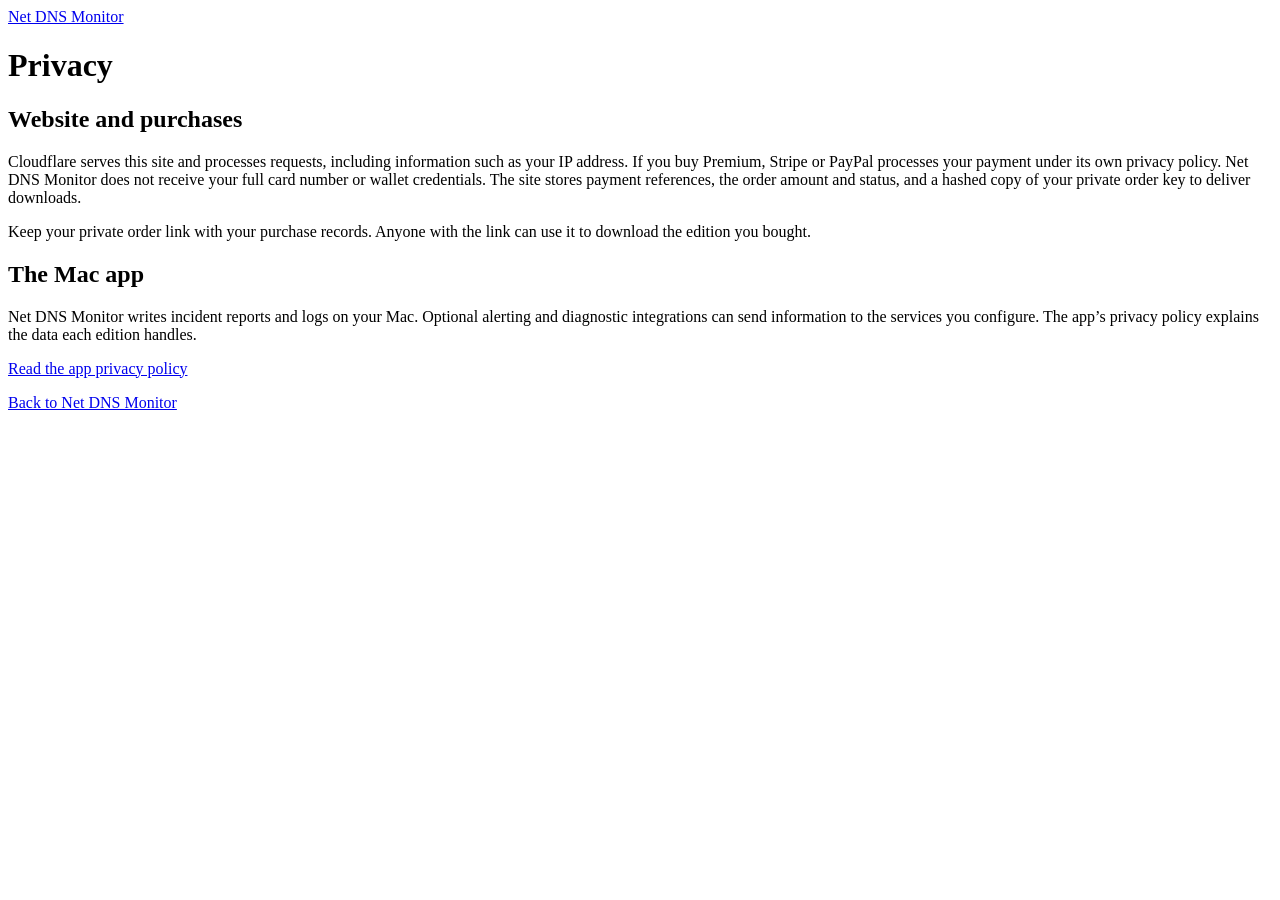
==== storefront/public/privacy.html @ 1a27cc8b "Launch Net DNS Monitor storefront and direct editions" ====
<!doctype html>
<html lang="en">
<head>
  <meta charset="utf-8">
  <meta name="viewport" content="width=device-width, initial-scale=1">
  <link rel="icon" href="/favicon.png" type="image/png">
  <link rel="stylesheet" href="/site.css">
  <title>Privacy — Net DNS Monitor</title>
</head>
<body>
  <main class="wrap order-page">
    <a class="brand" href="/">Net DNS Monitor</a>
    <h1>Privacy</h1>
    <h2>Website and purchases</h2>
    <p>Cloudflare serves this site and processes requests, including information such as your IP address. If you buy Premium, Stripe or PayPal processes your payment under its own privacy policy. Net DNS Monitor does not receive your full card number or wallet credentials. The site stores payment references, the order amount and status, and a hashed copy of your private order key to deliver downloads.</p>
    <p>Keep your private order link with your purchase records. Anyone with the link can use it to download the edition you bought.</p>
    <h2>The Mac app</h2>
    <p>Net DNS Monitor writes incident reports and logs on your Mac. Optional alerting and diagnostic integrations can send information to the services you configure. The app’s privacy policy explains the data each edition handles.</p>
    <p><a href="https://github.com/mithudso/net-dns-monitor/blob/master/docs/PRIVACY_POLICY.md">Read the app privacy policy</a></p>
    <p><a href="/">Back to Net DNS Monitor</a></p>
  </main>
</body>
</html>
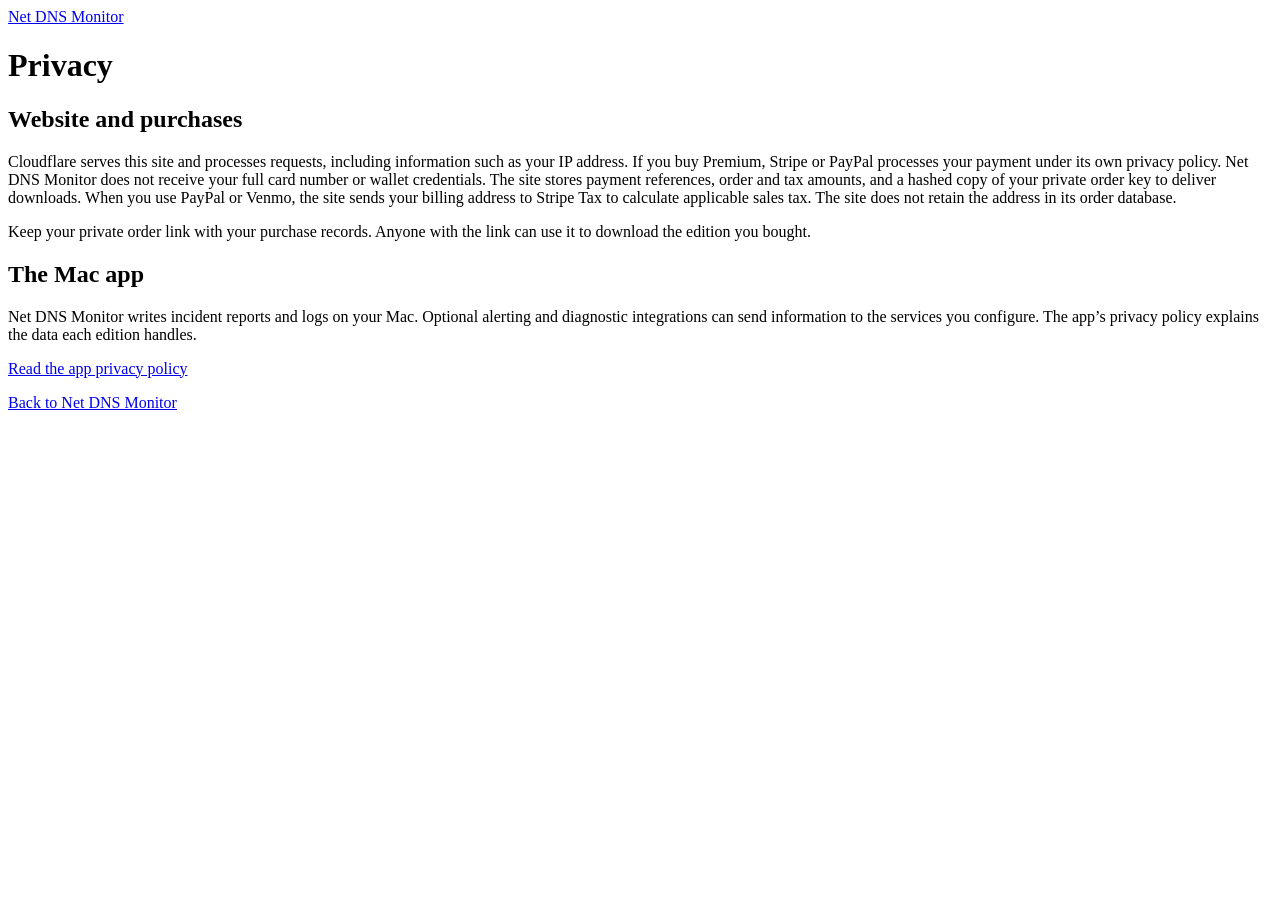
==== commit 93cf7ee8: "Calculate and verify sales tax for storefront purchases" ====
--- a/storefront/public/privacy.html
+++ b/storefront/public/privacy.html
@@ -12,7 +12,7 @@
     <a class="brand" href="/">Net DNS Monitor</a>
     <h1>Privacy</h1>
     <h2>Website and purchases</h2>
-    <p>Cloudflare serves this site and processes requests, including information such as your IP address. If you buy Premium, Stripe or PayPal processes your payment under its own privacy policy. Net DNS Monitor does not receive your full card number or wallet credentials. The site stores payment references, the order amount and status, and a hashed copy of your private order key to deliver downloads.</p>
+    <p>Cloudflare serves this site and processes requests, including information such as your IP address. If you buy Premium, Stripe or PayPal processes your payment under its own privacy policy. Net DNS Monitor does not receive your full card number or wallet credentials. The site stores payment references, order and tax amounts, and a hashed copy of your private order key to deliver downloads. When you use PayPal or Venmo, the site sends your billing address to Stripe Tax to calculate applicable sales tax. The site does not retain the address in its order database.</p>
     <p>Keep your private order link with your purchase records. Anyone with the link can use it to download the edition you bought.</p>
     <h2>The Mac app</h2>
     <p>Net DNS Monitor writes incident reports and logs on your Mac. Optional alerting and diagnostic integrations can send information to the services you configure. The app’s privacy policy explains the data each edition handles.</p>
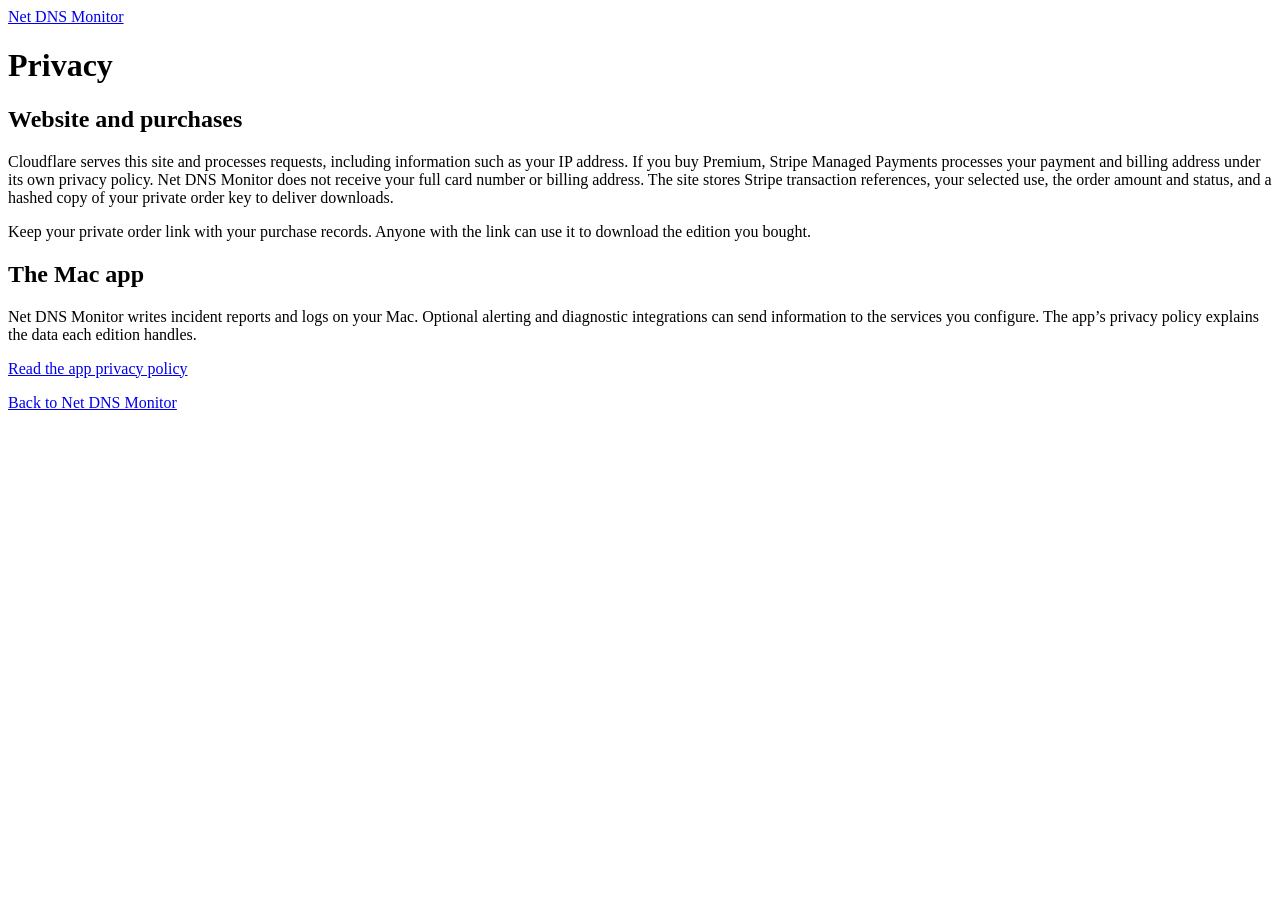
==== commit f061d91c: "Sell Premium through Stripe Managed Payments" ====
--- a/storefront/public/privacy.html
+++ b/storefront/public/privacy.html
@@ -12,7 +12,7 @@
     <a class="brand" href="/">Net DNS Monitor</a>
     <h1>Privacy</h1>
     <h2>Website and purchases</h2>
-    <p>Cloudflare serves this site and processes requests, including information such as your IP address. If you buy Premium, Stripe or PayPal processes your payment under its own privacy policy. Net DNS Monitor does not receive your full card number or wallet credentials. The site stores payment references, order and tax amounts, and a hashed copy of your private order key to deliver downloads. When you use PayPal or Venmo, the site sends your billing address to Stripe Tax to calculate applicable sales tax. The site does not retain the address in its order database.</p>
+    <p>Cloudflare serves this site and processes requests, including information such as your IP address. If you buy Premium, Stripe Managed Payments processes your payment and billing address under its own privacy policy. Net DNS Monitor does not receive your full card number or billing address. The site stores Stripe transaction references, your selected use, the order amount and status, and a hashed copy of your private order key to deliver downloads.</p>
     <p>Keep your private order link with your purchase records. Anyone with the link can use it to download the edition you bought.</p>
     <h2>The Mac app</h2>
     <p>Net DNS Monitor writes incident reports and logs on your Mac. Optional alerting and diagnostic integrations can send information to the services you configure. The app’s privacy policy explains the data each edition handles.</p>
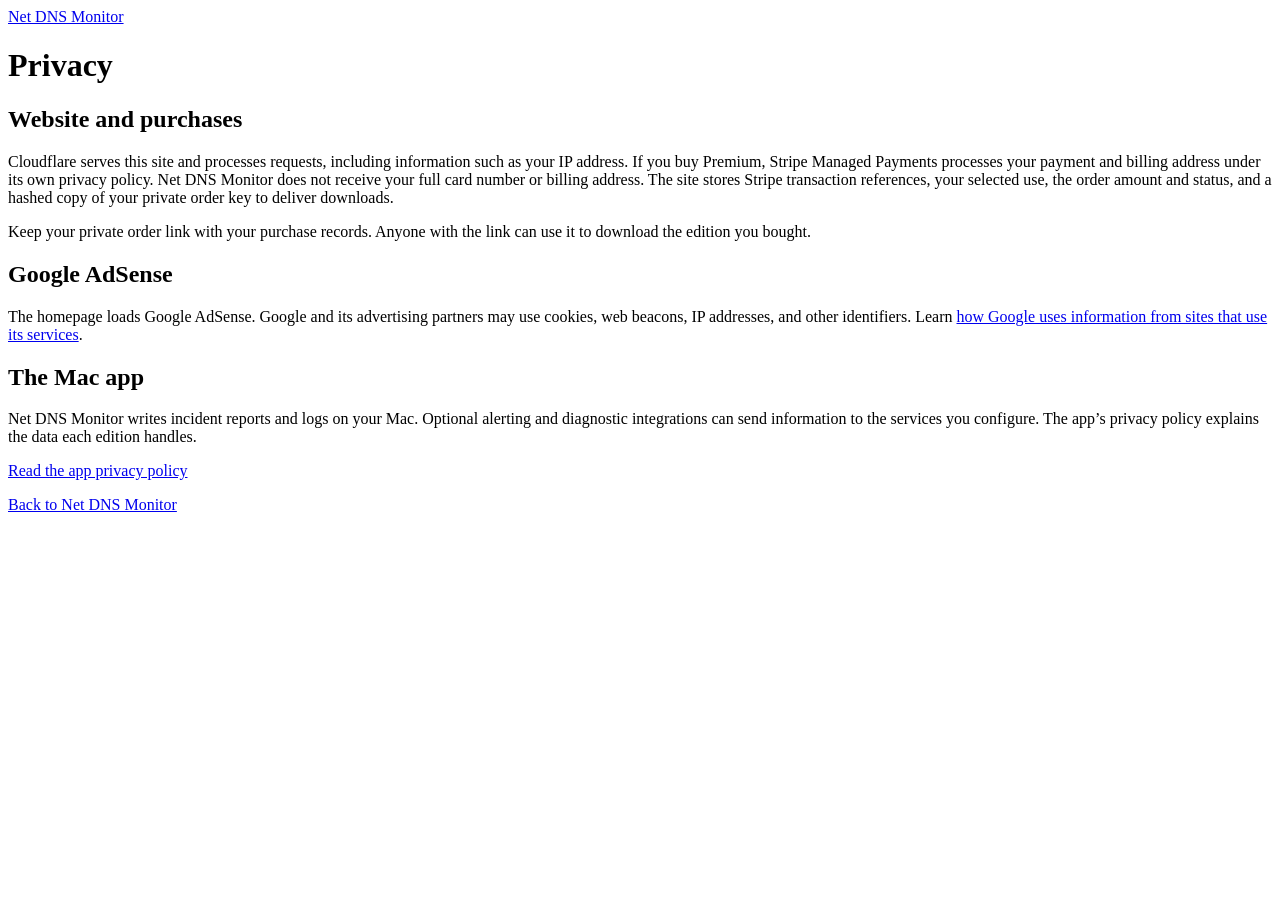
==== commit 19247bdb: "Publish AdSense verification on the storefront" ====
--- a/storefront/public/privacy.html
+++ b/storefront/public/privacy.html
@@ -14,6 +14,8 @@
     <h2>Website and purchases</h2>
     <p>Cloudflare serves this site and processes requests, including information such as your IP address. If you buy Premium, Stripe Managed Payments processes your payment and billing address under its own privacy policy. Net DNS Monitor does not receive your full card number or billing address. The site stores Stripe transaction references, your selected use, the order amount and status, and a hashed copy of your private order key to deliver downloads.</p>
     <p>Keep your private order link with your purchase records. Anyone with the link can use it to download the edition you bought.</p>
+    <h2>Google AdSense</h2>
+    <p>The homepage loads Google AdSense. Google and its advertising partners may use cookies, web beacons, IP addresses, and other identifiers. Learn <a href="https://policies.google.com/technologies/partner-sites">how Google uses information from sites that use its services</a>.</p>
     <h2>The Mac app</h2>
     <p>Net DNS Monitor writes incident reports and logs on your Mac. Optional alerting and diagnostic integrations can send information to the services you configure. The app’s privacy policy explains the data each edition handles.</p>
     <p><a href="https://github.com/mithudso/net-dns-monitor/blob/master/docs/PRIVACY_POLICY.md">Read the app privacy policy</a></p>
